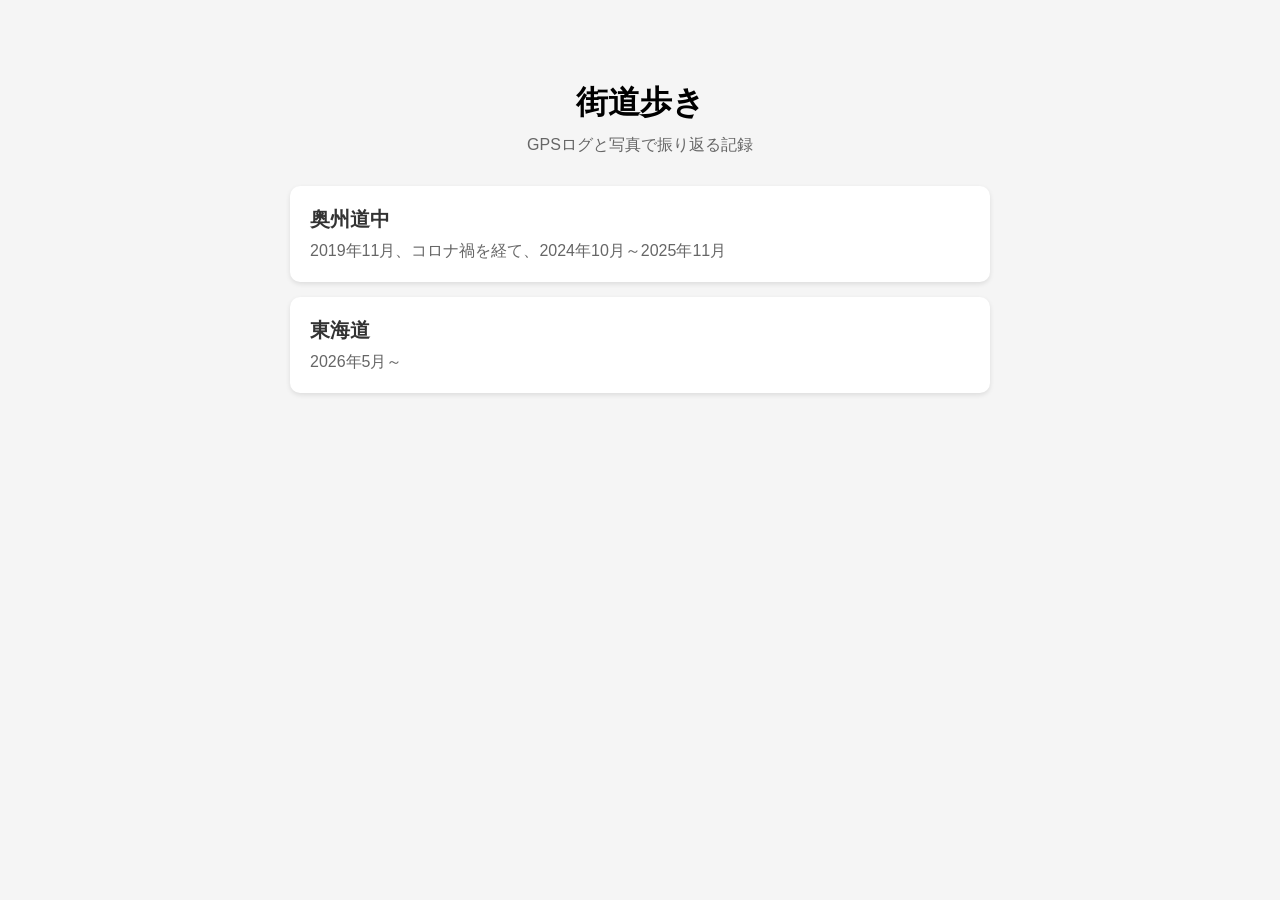
==== kaido/index.html @ 6c8fe52c "added kaido" ====
<!DOCTYPE html>
<html lang="ja">
<head>
<meta charset="UTF-8">

<!-- 検索エンジンに登録しない -->
<meta name="robots" content="noindex,nofollow">

<title>街道歩き</title>

<style>
  body {
    font-family: sans-serif;
    margin: 0;
    padding: 0;
    background: #f5f5f5;
  }

  .container {
    max-width: 700px;
    margin: 40px auto;
    padding: 20px;
  }

  h1 {
    text-align: center;
    margin-bottom: 10px;
  }

  .subtitle {
    text-align: center;
    color: #666;
    margin-bottom: 30px;
  }

  .day {
    display: block;
    background: white;
    margin: 15px 0;
    padding: 20px;
    border-radius: 10px;
    text-decoration: none;
    color: #333;
    box-shadow: 0 2px 5px rgba(0,0,0,0.1);
  }

  .day:hover {
    background: #eef6ff;
  }

  .day-title {
    font-size: 20px;
    font-weight: bold;
  }

  .day-description {
    margin-top: 8px;
    color: #666;
  }
</style>
</head>

<body>

<div class="container">

  <h1>街道歩き</h1>

  <div class="subtitle">
    GPSログと写真で振り返る記録
  </div>

  <a class="day" href="oushu-douchu/">
    <div class="day-title">奥州道中</div>
    <div class="day-description">
      2019年11月、コロナ禍を経て、2024年10月～2025年11月
    </div>
  </a>

  <a class="day" href="toukaidou/">
    <div class="day-title">東海道</div>
    <div class="day-description">
      2026年5月～
    </div>
  </a>

</div>

</body>
</html>
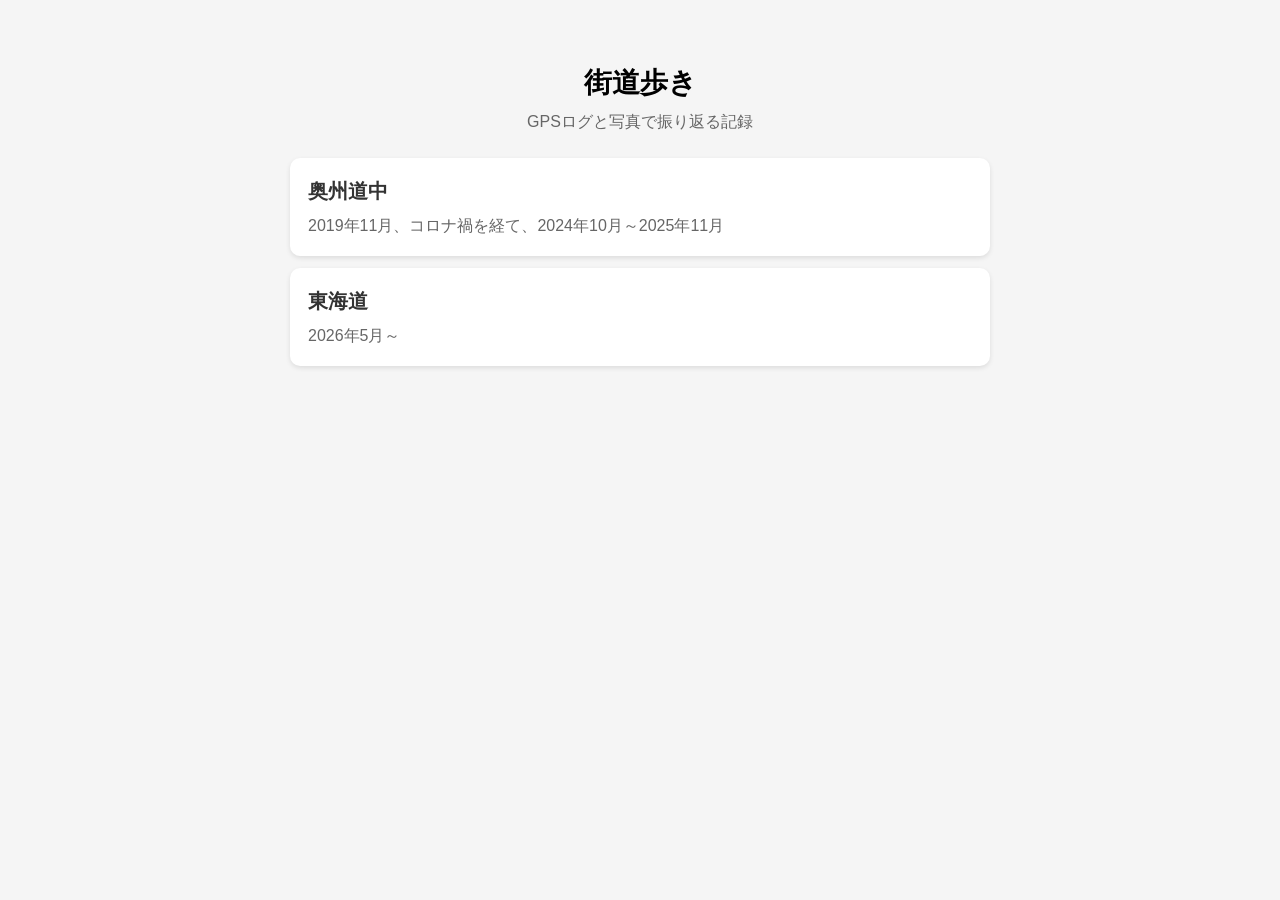
==== commit 308b47d6: "changed css" ====
--- a/kaido/index.html
+++ b/kaido/index.html
@@ -18,26 +18,28 @@
 
   .container {
     max-width: 700px;
-    margin: 40px auto;
-    padding: 20px;
+    margin: 30px auto;
+    padding: 15px;
   }
 
   h1 {
     text-align: center;
     margin-bottom: 10px;
+    font-size: 28px;
   }
 
   .subtitle {
     text-align: center;
     color: #666;
-    margin-bottom: 30px;
+    margin-bottom: 25px;
+    font-size: 16px;
   }
 
   .day {
     display: block;
     background: white;
-    margin: 15px 0;
-    padding: 20px;
+    margin: 12px 0;
+    padding: 18px;
     border-radius: 10px;
     text-decoration: none;
     color: #333;
@@ -51,11 +53,14 @@
   .day-title {
     font-size: 20px;
     font-weight: bold;
+    line-height: 1.5;
   }
 
   .day-description {
     margin-top: 8px;
     color: #666;
+    font-size: 16px;
+    line-height: 1.5;
   }
 </style>
 </head>
